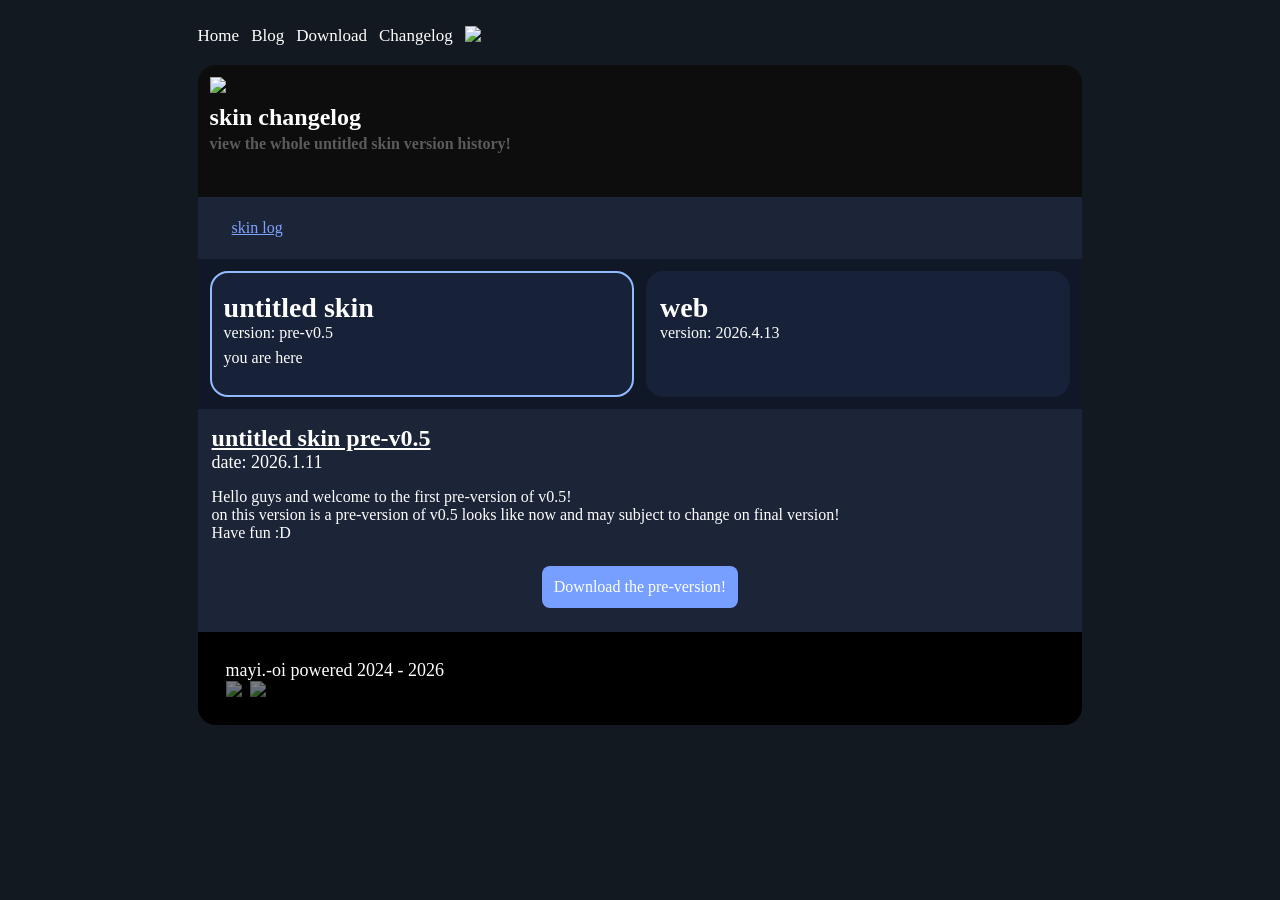
==== changelog.html @ f1a1bbb3 "Erste commit lol" ====
<!--  Erstelltler von mayi.-oi!
          Datum: April.13.2026  -->
<!DOCTYPE html>
<html>
<head>
      <meta charset="UFT=8">
      <meta name="viewport" content="width=device-width, initial-scale=1.0">

      <title>untitled skin! | changelog</title>
      <link rel="stylesheet" href="changelog.css">
      <link rel="icon" type="logo-con" href="Res/Bild/Logo/AddText_07-15-07.25.38.png">
</head>

<head>
<div class="Hauptdiv">
      <br>
      <div class="navdiv">
            <div class="info">
                  <a href="index.html">Home</a>
                  <a href="Blog.html">Blog</a>
                  <a href="herunterladen.html">Download</a>
                  <a href="changelog.html">Changelog</a>
                  <a href="https://github.com/mayi-oi/untitled.skin-Bleached-"><img src="Res/Bild/Icon/github-fill.svg"></a>
            </div>
            <br>
            <div class="Haupt-Changelog">
                  <img src="Res/Bild/Icon/text_snippet_24dp_E3E3E3_FILL1_wght400_GRAD0_opsz24.svg">
                  <h2 style="line-height: 0;">skin changelog</h2>
                  <p style="line-height: 0.9; font-family: Jetbrains; color: #ffffff53;">view the whole untitled skin version history!</p>
            <br>
            </div>
            <div class="Liste">
                  <p>skin log</p>
            </div>
            <div class="name-button">
                  <div class="haupt-log">
                        <h2 style="line-height: 0;">untitled skin</h2>
                        <h3 style="line-height: 0.1;">version: pre-v0.5</h3>
                        <p>you are here</p>
                  </div>
                  <div class="web-log" onclick="window.location.href='web-changelog.html'">
                        <h2 style="line-height: 0;">web</h2>
                        <h3 style="line-height: 0.1;">version: 2026.4.13</h3>
                  </div>
            </div>
            <div class="Log">
                  <h2 style="line-height: 0.3;">untitled skin pre-v0.5</h2>
                  <p style="line-height: 0; padding-left: 8px; font-size: 18px;">date: 2026.1.11</p>
                  <p style="padding: 8px;">Hello guys and welcome to the first pre-version of v0.5!
                  <br> on this version is a pre-version of v0.5 looks like now and may subject to change on final version!
                  <br> Have fun :D </p>
                  <div class="button">
                        <button onclick="window.location.href='herunterladen.html'">Download the pre-version!</button>
                  </div>
                  <br>
            </div>
      </div>
      <div class="Footer">
            <footer>mayi.-oi powered 2024 - 2026
                  <div class="cool-links">
                        <img class="yt" src="Res/Bild/Icon/youtube-fill.svg" onclick="window.location.href='https://www.youtube.com/@untitledskin.osudroid'">
                        <img class="git" src="Res/Bild/Icon/github-fill.svg" onclick="window.location.href='https://github.com/mayi-oi/untitled.skin-Bleached-'">
                  </div>
            </footer>
      </div>
</div>
</head>
---- changelog.css ----
/* >> Erstelltler von mayi.-oi!
      Datum: April.13.2026 <<*/

::-webkit-scrollbar {
      display: none;
}

body {
      background-color: #131920;
}

.Hauptdiv {
      margin: auto;
      width: 70%;
      cursor: default;
      text-align: left;
}

.info {
      display: flex;
      gap: 12px;
}

.info a {
      color: #ffffff;
      font-family: Google-sans;
      font-size: 17px;
      text-decoration: none;

      transition: all 0.2s ease;
}

.info a:hover {
      color: #78a1f9;
}

.Haupt-Changelog {
      background-color: #0d0d0d;
      border-top-left-radius: 18px;
      border-top-right-radius: 18px;
      padding: 12px;

      color: #ffffff;
      font-family: Google-sans;
      font-weight: 600;
}

.Haupt-Changelog img {
      width: 42px;
}

.Liste {
      background-color: #1c2438;
      padding: 6px;

      color: #80a2ff;
      font-family: Google-sans;
      font-weight: 400;
      text-decoration: underline;
}

.Liste p {
      padding-left: 28px;
}

.name-button {
      display: flex;
      gap: 12px;
      background-color: #101727;
      padding: 12px;
}

.haupt-log {
      width: 50%;
      border: solid 2px #92baff;
      background-color: #172138;
      border-radius: 18px;
      padding: 12px;

      color: #ffffff;
      font-family: Google-sans;
}

.haupt-log h3 {
      font-weight: 400;
      font-size: 16px;
}

.haupt-log h2 {
      font-size: 28px;
}

.web-log {
      width: 50%;
      border: solid 2px transparent;
      background-color: #172138;
      border-radius: 18px;
      padding: 12px;

      color: #ffffff;
      font-family: Google-sans;

      cursor: pointer;
      transition: all 0.5s ease;
}

.web-log:hover {
      width: 100%;
      border: solid 2px #ffffff;
      background-color: #443d92;
      transition: all 0.3s ease;
}

.web-log h3 {
      font-weight: 400;
      font-size: 16px;
}

.web-log h2 {
      font-size: 28px;
}

.Log {
      background-color: #1c2438;
      padding: 6px;
      color: #ffffff;
      font-family: Google-sans;
}

.Log h2 {
      padding-left: 8px;
      text-decoration: underline;
}

.button {
      display: flex;
      align-items: center;
      justify-content: center;
      gap: 8px;
}

.Log button {
      padding: 12px;
      border: none;
      border-radius: 8px;

      background-color: #769fff;
      color: #ffffff;
      font-family: Monterrat;
      font-weight: 500;
      font-size: 16px;

      cursor: pointer;
      transition: all 0.42s ease;
}

.Log button:hover {
      scale: 1.05;
      background-color: #5188ff;
}

.Footer {
      background-color: #000000;
      border-bottom-left-radius: 18px;
      border-bottom-right-radius: 18px;
      padding: 28px;
      text-align: left;

      color: #ffffff;
      font-family: Google-sans;
      font-size: 18px;
      font-weight: 500;
}

.cool-links {
      display: flex;
      gap: 8px;

}

.yt {
      opacity: 0.5;
      transition: all 0.2s ease;
      cursor: pointer;
}

.yt:hover {
      opacity: 1;
}

.git {
      opacity: 0.5;
      transition: all 0.2s ease;
      cursor: pointer;
}

.git:hover {
      opacity: 1;
}

/*  Font biblotik 9000 lol*/
@font-face {
      font-family: Google-sans;
      src: url(Res/Font/Google_Sans/static/GoogleSans-Regular.ttf);
      font-weight: 400;
      font-display: swap;
}

@font-face {
      font-family: Google-sans;
      src: url(Res/Font/Google_Sans/static/GoogleSans-Medium.ttf);
      font-weight: 500;
      font-display: swap;
}

@font-face {
      font-family: Google-sans;
      src: url(Res/Font/Google_Sans/static/GoogleSans-SemiBold.ttf);
      font-weight: 600;
      font-display: swap;
}

@font-face {
      font-family: Google-sans;
      src: url(Res/Font/Google_Sans/static/GoogleSans-Bold.ttf);
      font-weight: 700;
      font-display: swap;
}

@font-face {
      font-family: Monterrat;
      src: url(Res/Font/Montserrat/static/Montserrat-Regular.ttf);
      font-weight: 400;
      font-display: swap;
}

@font-face {
      font-family: Monterrat;
      src: url(Res/Font/Montserrat/static/Montserrat-Medium.ttf);
      font-weight: 500;
      font-display: swap;
}

@font-face {
      font-family: Monterrat;
      src: url(Res/Font/Google_Sans/static/GoogleSans-SemiBold.ttf);
      font-weight: 600;
      font-display: swap;
}

@font-face {
      font-family: Monterrat;
      src: url(Res/Font/Montserrat/static/Montserrat-Bold.ttf);
      font-weight: 700;
      font-display: swap;
}

@font-face {
      font-family: Jetbrains;
      src: url(Res/Font/JetBrains_Mono/static/JetBrainsMono-SemiBold.ttf);
      font-weight: 600;
      font-display: swap;
}

/*  Moblien freundlich design lol*/
@media (max-width: 768px) {

      .info {
            align-self: center;
            justify-content: center;
      }

      .Hauptdiv {
            width: 100%;
      }

      .haupt-log h2 {
            font-size: 22px;
      }

      .haupt-log h3 {
            font-size: 16px;
      }

      .web-log h3 {
            font-size: 16px;
      }
}
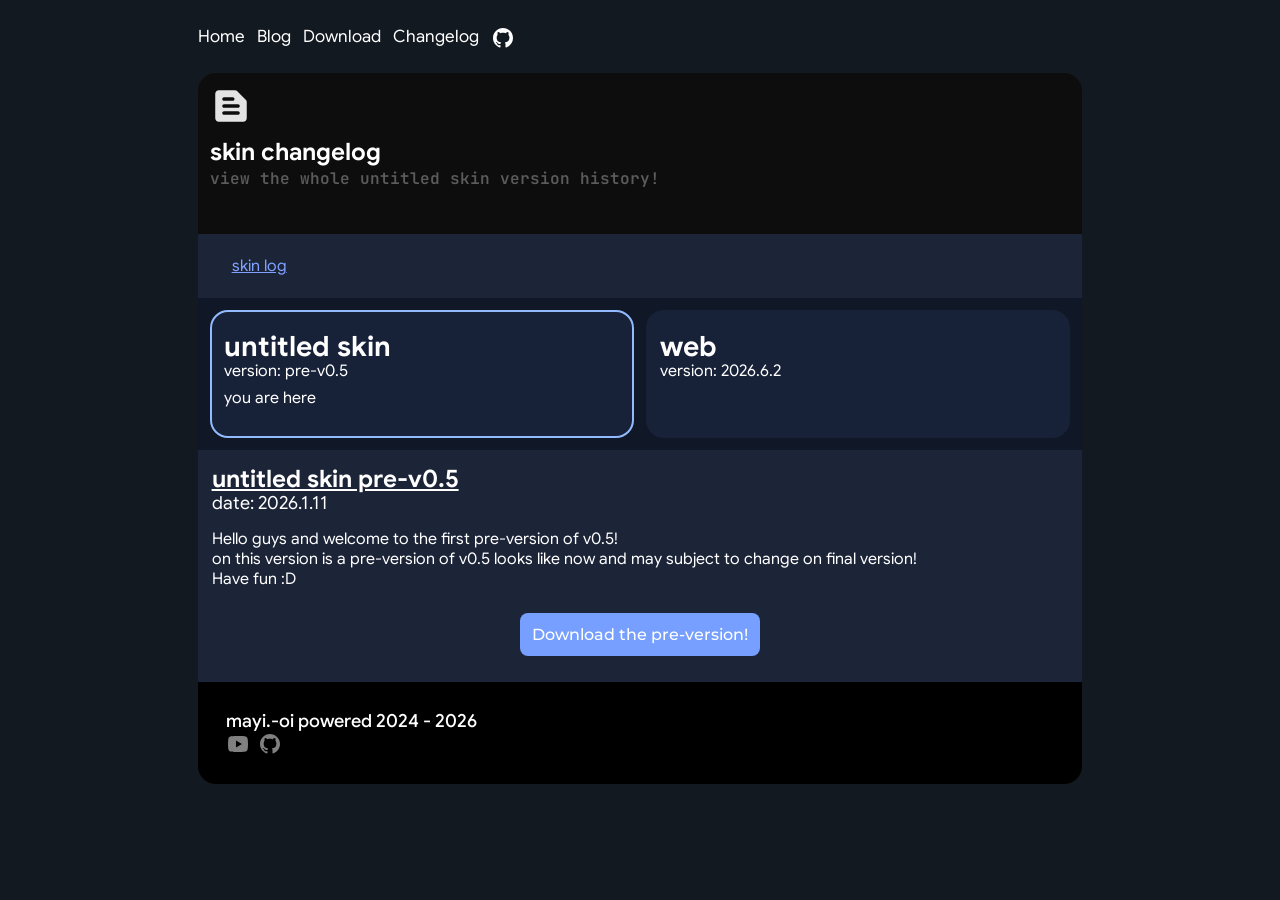
==== commit 9cf81703: "First small patch!" ====
--- a/changelog.html
+++ b/changelog.html
@@ -40,7 +40,7 @@
                   </div>
                   <div class="web-log" onclick="window.location.href='web-changelog.html'">
                         <h2 style="line-height: 0;">web</h2>
-                        <h3 style="line-height: 0.1;">version: 2026.4.13</h3>
+                        <h3 style="line-height: 0.1;">version: 2026.6.2</h3>
                   </div>
             </div>
             <div class="Log">
